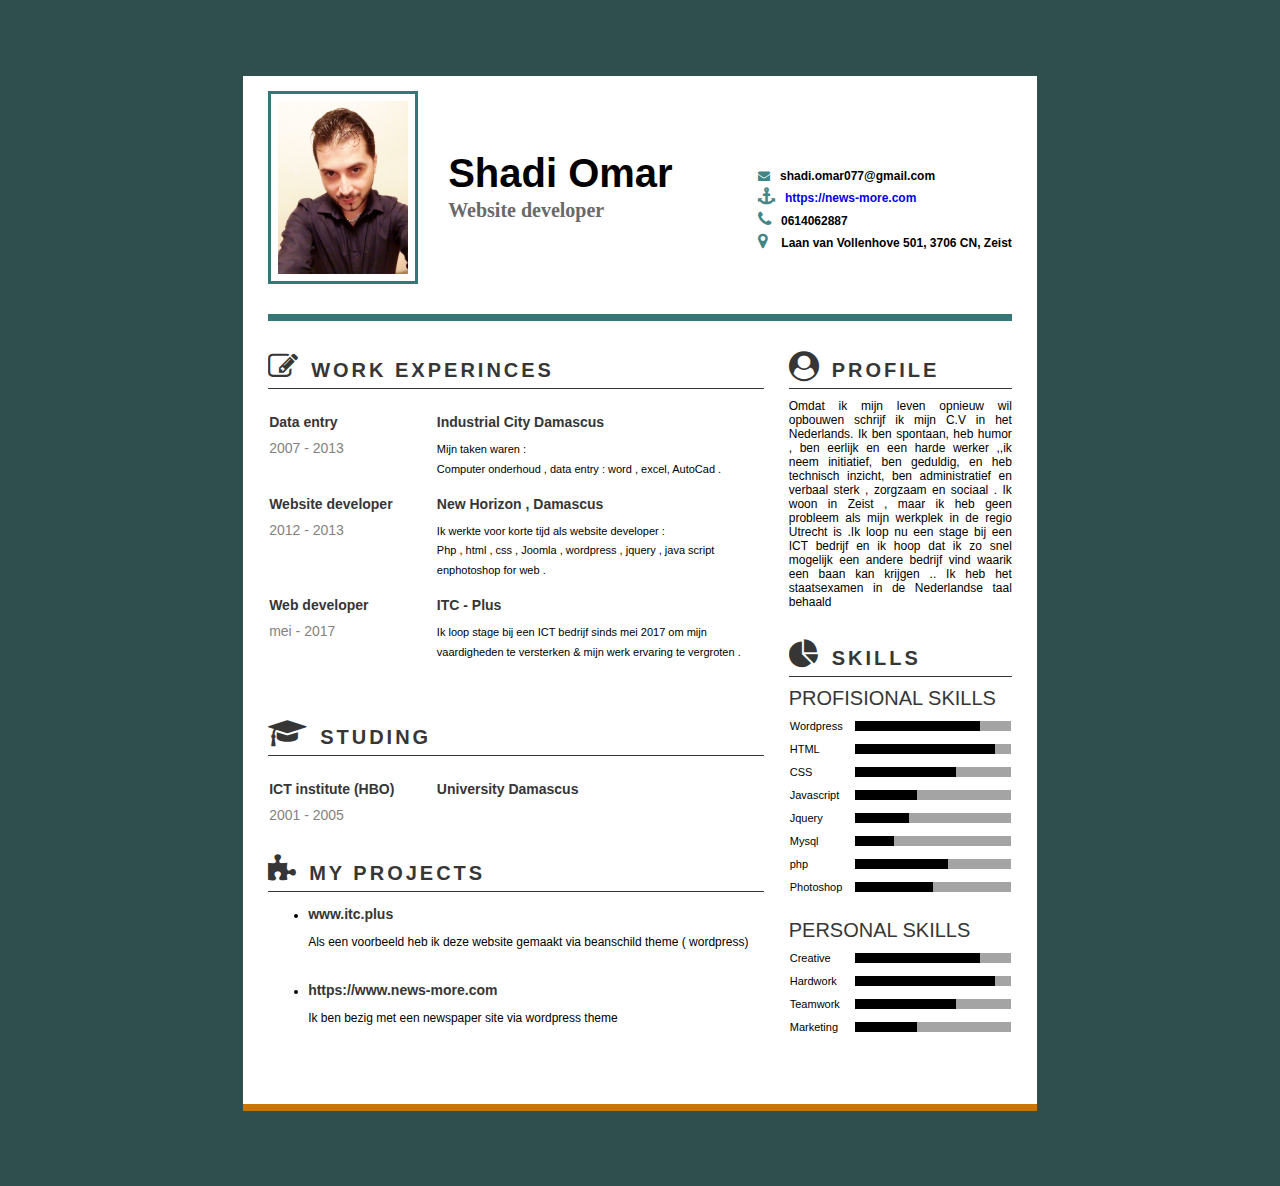
==== week1/index.html @ d6268f20 "Update index.html" ====
<html>
<head>

<link href='https://fonts.googleapis.com/css?family=Alfa Slab One' rel='stylesheet'>
<link rel="stylesheet" href="main.css">
<link rel="stylesheet" href="https://cdnjs.cloudflare.com/ajax/libs/font-awesome/4.7.0/css/font-awesome.min.css">

<title>My C.V</title>
<meta charset="utf-8">
<meta name="viewport" content="width=device-width, initial-scale=1">
</head>

<body>
<div id="mainContainer">
  <!-- here is the header of CV -->
  <div id="cvHeader">
    <img src="shadi.JPG" id="profilePic" width="150" height="200" alt="Profile Picture" />
    <h1>Shadi Omar</h1>
    <h2>Website developer</h2>
    <ul>
        <li><i class="fa fa-envelope" style="font-size: 12px;"></i>shadi.omar077@gmail.com</a></li>

        <li><i class="fa fa-anchor"></i><a href="https://news-more.com" target="blank">https://news-more.com</a></li>

        <li><i class="fa fa-phone"></i>0614062887</li>

        <li><i class="fa fa-map-marker"></i> Laan van Vollenhove 501, 3706 CN, Zeist</li>
    </ul>
    <div class="clearD"></div>
  </div>
  <!-- End of header -->

  <!-- CV body-->
  <div id="cvBody">
    <!-- Body main (left) -->
    <div id="mainLeft">
      <!-- work experinces section -->
      <section style="overflow-x:auto;">
        <h2><i class="fa fa-edit"></i>Work Experinces</h2>
        <table>
          <tr>
            <td width="30%"><h3>Data entry</h3><span class="underTitles">2007 - 2013</span></td>
            <td width="70%" style="padding-left: 20px;">
              <h3>Industrial City Damascus</h3>
              <p>Mijn taken waren :</p>
              <p>   Computer onderhoud , data entry : word , excel,
                  AutoCad .
              </p>
            </td>
          </tr>



          <tr>
            <td><h3>Website developer</h3><span class="underTitles">2012 - 2013</span></td>
            <td style="padding-left: 20px;">
              <h3>New Horizon , Damascus</h3>
              <p>Ik werkte voor korte tijd als website developer :</p>
              <p>Php , html , css , Joomla , wordpress , jquery , java
                  script enphotoshop for web .
              </p>
            </td>
          </tr>



          <tr>
            <td><h3>Web developer</h3><span class="underTitles">mei - 2017</span></td>
            <td style="padding-left: 20px;">
              <h3>ITC - Plus</h3>
              <p>Ik loop stage bij een ICT bedrijf sinds mei 2017 om mijn
                  vaardigheden te versterken & mijn werk ervaring te
                  vergroten .
              </p>
            </td>
          </tr>



        </table>
      </section>
      <!-- End -->
      <!-- Studing section -->
      <section>
        <h2><i class="fa fa-graduation-cap"></i>Studing</h2>
        <table>
          <tr>
            <td width="30%"><h3>ICT institute (HBO)</h3><span class="underTitles">2001 - 2005</span></td>
            <td width="70%" style="padding-left: 20px;">
              <h3>University Damascus</h3>
            </td>
          </tr>
        </table>
      </section>
      <!-- End -->
      <!-- My projects section -->
      <section>
        <h2><i class="fa fa-puzzle-piece"></i>My projects</h2>
        <ul>
          <li>
            <h3>www.itc.plus</h3>
            <p>Als een voorbeeld heb ik deze website gemaakt via beanschild
              theme ( wordpress)
            </p><br />
          </li>
          <li>
            <h3>https://www.news-more.com</h3>
            <p>Ik ben bezig met een newspaper site via wordpress theme
            </p>
          </li>
      </ul>
      </section>
      <!-- End -->
    </div>
    <!-- End left -->






    <!-- Body right banner -->
    <div id="rightBanner">
      <section class="rightBannerBlog">
        <h2><i class="fa fa-user-circle"></i>profile</h2>
        <p>Omdat ik mijn leven opnieuw wil
            opbouwen schrijf ik mijn C.V in het
            Nederlands. Ik ben spontaan, heb
            humor , ben eerlijk en een harde werker
            ,,ik neem initiatief, ben geduldig, en heb
            technisch inzicht, ben administratief en
            verbaal sterk , zorgzaam en sociaal . Ik
            woon in Zeist , maar ik heb geen
            probleem als mijn werkplek in de regio
            Utrecht is .Ik loop nu een stage bij een
            ICT bedrijf en ik hoop dat
            ik zo snel mogelijk een andere bedrijf
            vind waarik
            een baan kan krijgen ..
            Ik heb het staatsexamen in de
            Nederlandse taal behaald
        </p>
      </section>
      <section class="rightBannerBlog" style="overflow-x:auto;">
          <h2><i class="fa fa-pie-chart"></i>skills</h2>
          <span class="skilsTiltle">profisional skills</span>
          <table>
            <tr>
              <td width="25%">Wordpress</td>
              <td width="75%" style="padding-left: 10px;">
                <div class="defaultFullSkill">
                  <div class="skillProcent" style="width: 80%;"></div>
                </div>
              </td>
            </tr>
            <tr>
                <td>HTML</td>
                <td style="padding-left: 10px;">
                  <div class="defaultFullSkill">
                    <div class="skillProcent" style="width: 90%;"></div>
                  </div>
                </td>
            </tr>
            <tr>
                <td>CSS</td>
                <td style="padding-left: 10px;">
                  <div class="defaultFullSkill">
                    <div class="skillProcent" style="width: 65%;"></div>
                  </div>
                </td>
            </tr>
            <tr>
                <td>Javascript</td>
                <td style="padding-left: 10px;">
                  <div class="defaultFullSkill">
                    <div class="skillProcent" style="width: 40%;"></div>
                  </div>
                </td>
            </tr>
            <tr>
                <td>Jquery</td>
                <td style="padding-left: 10px;">
                  <div class="defaultFullSkill">
                    <div class="skillProcent" style="width: 35%;"></div>
                  </div>
                </td>
            </tr>
            <tr>
                <td>Mysql</td>
                <td style="padding-left: 10px;">
                  <div class="defaultFullSkill">
                    <div class="skillProcent" style="width: 25%;"></div>
                  </div>
                </td>
            </tr>
            <tr>
                <td>php</td>
                <td style="padding-left: 10px;">
                  <div class="defaultFullSkill">
                    <div class="skillProcent" style="width: 60%;"></div>
                  </div>
                </td>
            </tr>
            <tr>
                <td>Photoshop</td>
                <td style="padding-left: 10px;">
                  <div class="defaultFullSkill">
                    <div class="skillProcent" style="width: 50%;"></div>
                  </div>
                </td>
            </tr>
          </table>
          <span class="skilsTiltle">personal skills</span>
          <table>
            <tr>
              <td width="25%">Creative</td>
              <td width="75%" style="padding-left: 10px;">
                <div class="defaultFullSkill">
                  <div class="skillProcent" style="width: 80%;"></div>
                </div>
              </td>
            </tr>
            <tr>
                <td>Hardwork</td>
                <td style="padding-left: 10px;">
                  <div class="defaultFullSkill">
                    <div class="skillProcent" style="width: 90%;"></div>
                  </div>
                </td>
            </tr>
            <tr>
                <td>Teamwork</td>
                <td style="padding-left: 10px;">
                  <div class="defaultFullSkill">
                    <div class="skillProcent" style="width: 65%;"></div>
                  </div>
                </td>
            </tr>
            <tr>
                <td>Marketing</td>
                <td style="padding-left: 10px;">
                  <div class="defaultFullSkill">
                    <div class="skillProcent" style="width: 40%;"></div>
                  </div>
                </td>
            </tr>
          </table>
      </section>
    </div>
    
    <!-- End right banner -->
    
  </div>
  <!-- End of body-->
  <div class="clearD"></div>
</div>
</body>
</html>
---- week1/main.css ----
* {
    box-sizing: border-box;
}

body {
	font-family: "Trebuchet MS", "Lucida Grande", "Lucida Sans Unicode", "Lucida Sans", Tahoma, sans-serif;
	margin: 0;
	padding: 0;
	background-color: darkslategray;
}
p {
     margin: 0px;
}
h1, h2 {
	margin: 0;
	padding: 0;
}

a {
  text-decoration: none;
  -webkit-transition: all 0.9;
    -moz-transition: all 0.9s;
    -ms-transition: all 0.9s;
    -o-transition: all 0.9s;
    transition: all 0.9s;
}
.clearD{
	clear: both;
}
/* ****************************** */
#mainContainer {
	background-color: #fff;
	width: 21cm;
	margin: 2cm auto;
	padding: 15px 25px;
	font-family: "Trebuchet MS", arial;
	border-bottom: 7px solid rgb(204, 116, 0);
}
#cvHeader {
	overflow:hidden;
	border-bottom: #357777 7px solid;
	padding-bottom: 30px;
	position: relative;
}
#cvHeader img {
	float: left;
	border: 3px solid #357777;
	height: auto;
}
img#profilePic {
	padding: 7px;
	margin-right: 30px;
}
#cvHeader h1 {
	/*font-family: 'LeagueGothicRegular', serif;*/
	font-family: Verdana, Geneva, sans-serif;
	font-size: 40px;
	color: #000;
	letter-spacing: 0;
	margin-top: 60px;
	margin-left: 150px;
}
#cvHeader h2 {
	font-family: 'LeagueGothicRegular', serif;
	font-size: 20px;
	color: dimgray;
	letter-spacing: 0;
	margin-top: 3px;
	margin-left: 150px;
}
#cvHeader ul {
	position: absolute;
	margin: 0;
	padding: 75px 0 0 20px;
	top: 0;
	right: 0;
	font-size: 12px;
	line-height: 1.8;
	font-weight: bold;
}
#cvHeader ul li {
	list-style: none;
}
#cvHeader ul li i {
	margin-right: 10px;
	font-size: 17px;
	color: #438585;
}
/* ********************************************** */
#cvBody {
	margin-top: 30px;
	color: #000;
}
#cvBody h2,#rightBanner .skilsTiltle {
	font-family: Optima, Segoe, "Segoe UI", Candara, Calibri, Arial, sans-serif;
	text-transform: uppercase;
	font-size: 20px;
	color: #363636;
	margin-bottom: 10px;
}
#cvBody h2 {
	border-bottom: solid #363636 1px;
	line-height: 1.8;
	letter-spacing: 3px;
}
#cvBody i {
	margin-right: 10px;
	font-size: 30px;
}
#rightBanner {
	width: 30%;
	float: right;
}
section {
	margin-bottom: 30px;
	font-size: 12px;
}
#rightBanner .rightBannerBlog {
	text-align: justify;
}
table {
	border: none;
	width: 100%;
	font-size: 11px;
	border-collapse: collapse;
	margin-bottom: 25px;
}
.rightBannerBlog table tr td {
	vertical-align: center;
	padding-top: 10px;
}
table .defaultFullSkill {
	width: 100%;
	height: 10px;
	background-color: #a5a4a4;
}
table .defaultFullSkill .skillProcent {
	height: 100%;
	background-color: #000;
}
#mainLeft {
	width: 70%;
	float: left;
	padding-right: 25px;
}
#mainLeft p {
	line-height: 1.8;
}
#mainLeft h3 {
	font-family: Optima, Segoe, "Segoe UI", Candara, Calibri, Arial, sans-serif;
	font-size: 14px;
	font-weight: bold;
	color: #363636;
	margin-bottom: 10px;
}
#mainLeft .underTitles {
	font-family: Optima, Segoe, "Segoe UI", Candara, Calibri, Arial, sans-serif;
	font-size: 14px;
	color: #838282;
}
#mainLeft table tr td {
	vertical-align: top;
	padding-top: 15px;
}
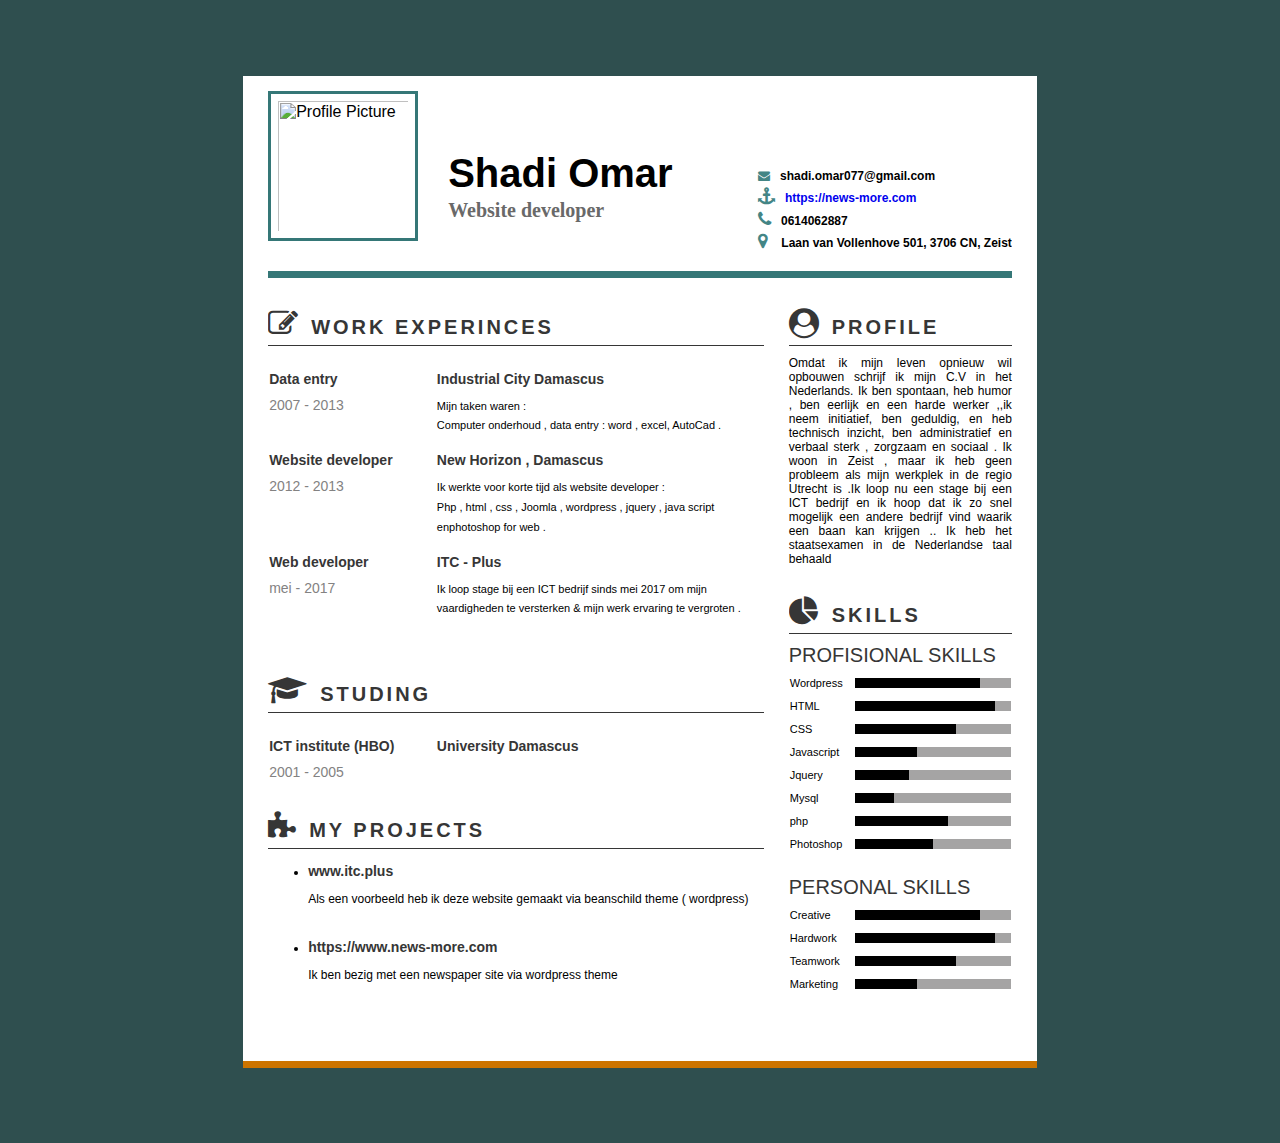
==== commit 577bcea1: "Update index.html" ====
--- a/week1/index.html
+++ b/week1/index.html
@@ -14,7 +14,7 @@
 <div id="mainContainer">
   <!-- here is the header of CV -->
   <div id="cvHeader">
-    <img src="shadi.JPG" id="profilePic" width="150" height="200" alt="Profile Picture" />
+    <img src="hyf-html-css/week1/images/shadi.JPG" id="profilePic" width="150" height="200" alt="Profile Picture" />
     <h1>Shadi Omar</h1>
     <h2>Website developer</h2>
     <ul>
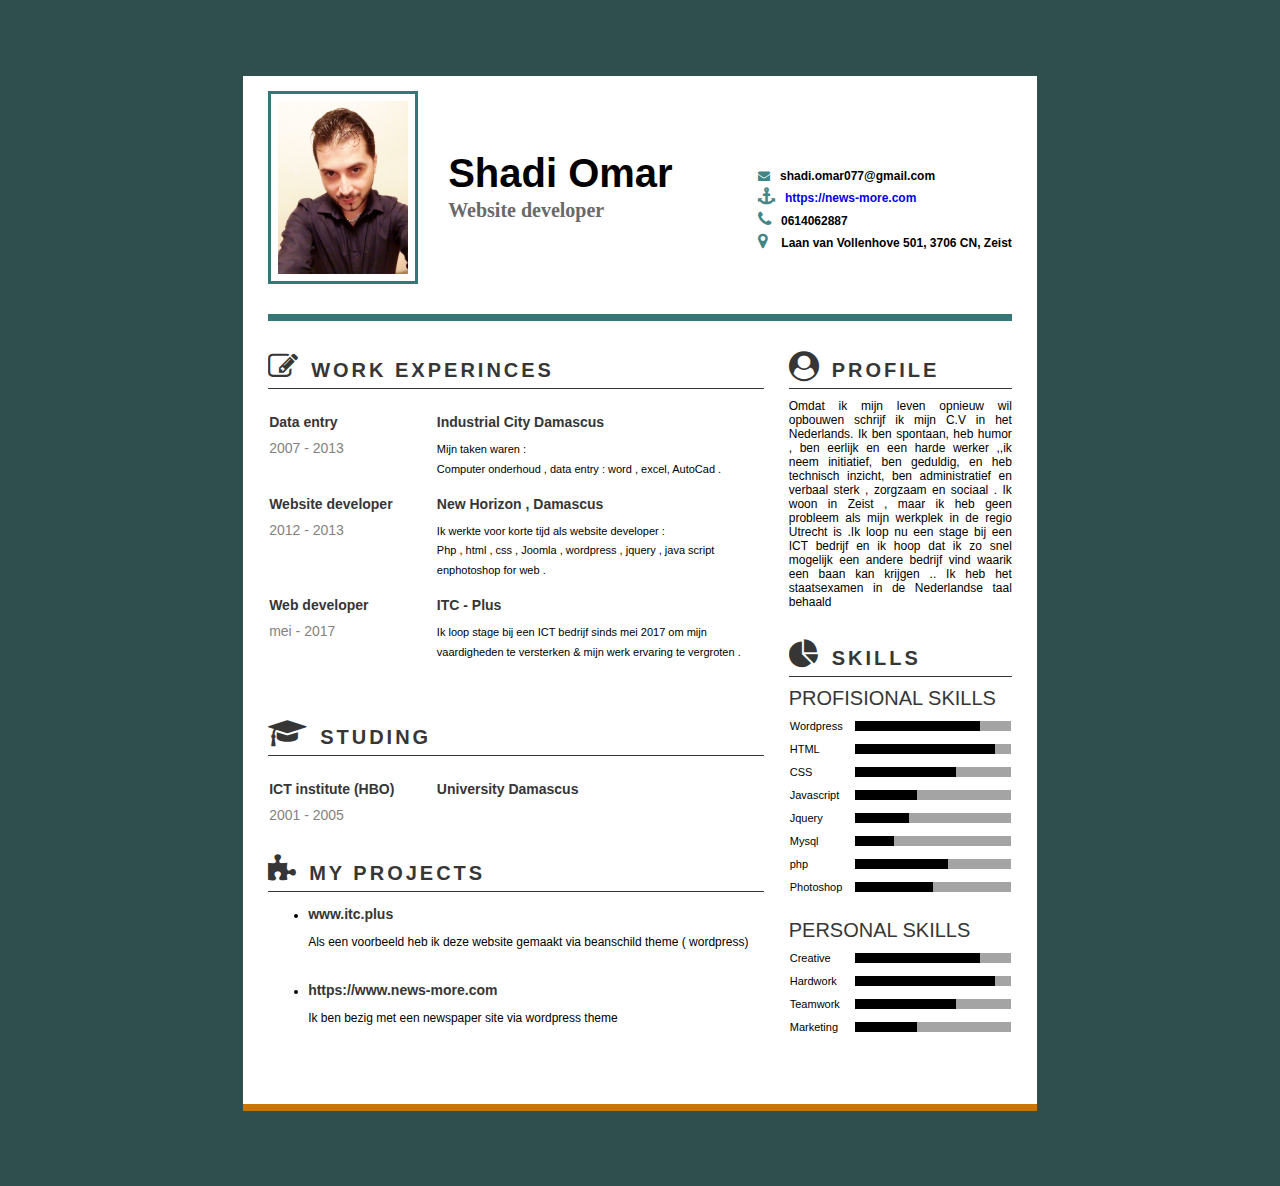
==== commit 5bd530eb: "Update index.html" ====
--- a/week1/index.html
+++ b/week1/index.html
@@ -14,7 +14,7 @@
 <div id="mainContainer">
   <!-- here is the header of CV -->
   <div id="cvHeader">
-    <img src="hyf-html-css/week1/images/shadi.JPG" id="profilePic" width="150" height="200" alt="Profile Picture" />
+    <img src="images/shadi.JPG" id="profilePic" width="150" height="200" alt="Profile Picture" />
     <h1>Shadi Omar</h1>
     <h2>Website developer</h2>
     <ul>
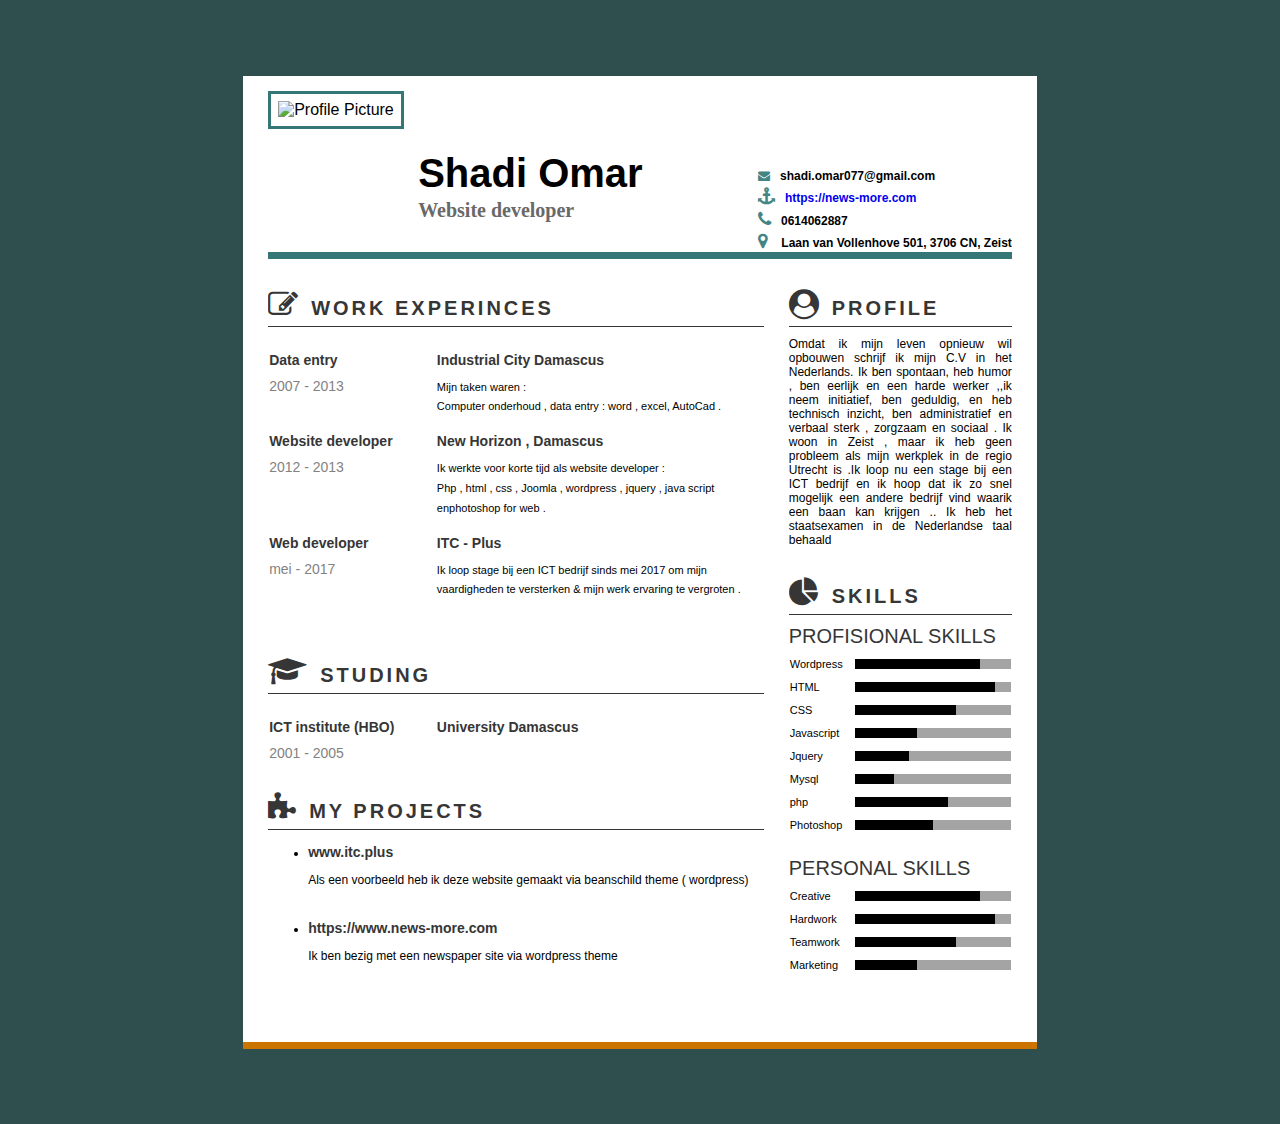
==== commit 64f7b224: "Update index.html" ====
--- a/week1/index.html
+++ b/week1/index.html
@@ -14,19 +14,23 @@
 <div id="mainContainer">
   <!-- here is the header of CV -->
   <div id="cvHeader">
-    <img src="images/shadi.JPG" id="profilePic" width="150" height="200" alt="Profile Picture" />
-    <h1>Shadi Omar</h1>
-    <h2>Website developer</h2>
-    <ul>
-        <li><i class="fa fa-envelope" style="font-size: 12px;"></i>shadi.omar077@gmail.com</a></li>
-
-        <li><i class="fa fa-anchor"></i><a href="https://news-more.com" target="blank">https://news-more.com</a></li>
-
-        <li><i class="fa fa-phone"></i>0614062887</li>
-
-        <li><i class="fa fa-map-marker"></i> Laan van Vollenhove 501, 3706 CN, Zeist</li>
-    </ul>
-    <div class="clearD"></div>
+    <img src="images/shadi.jpg" id="profilePic" alt="Profile Picture" />
+	  <div class="headerSideImg"><div class="headerM">
+		<h1>Shadi Omar</h1>
+		<h2>Website developer</h2>
+	  </div>
+	  <div class="headerR">
+		<ul>
+			<li><i class="fa fa-envelope" style="font-size: 12px;"></i>shadi.omar077@gmail.com</a></li>
+
+			<li><i class="fa fa-anchor"></i><a href="https://news-more.com" target="blank">https://news-more.com</a></li>
+
+			<li><i class="fa fa-phone"></i>0614062887</li>
+
+			<li><i class="fa fa-map-marker"></i> Laan van Vollenhove 501, 3706 CN, Zeist</li>
+		</ul>
+		<div class="clearD"></div>
+	  </div></div>
   </div>
   <!-- End of header -->
 
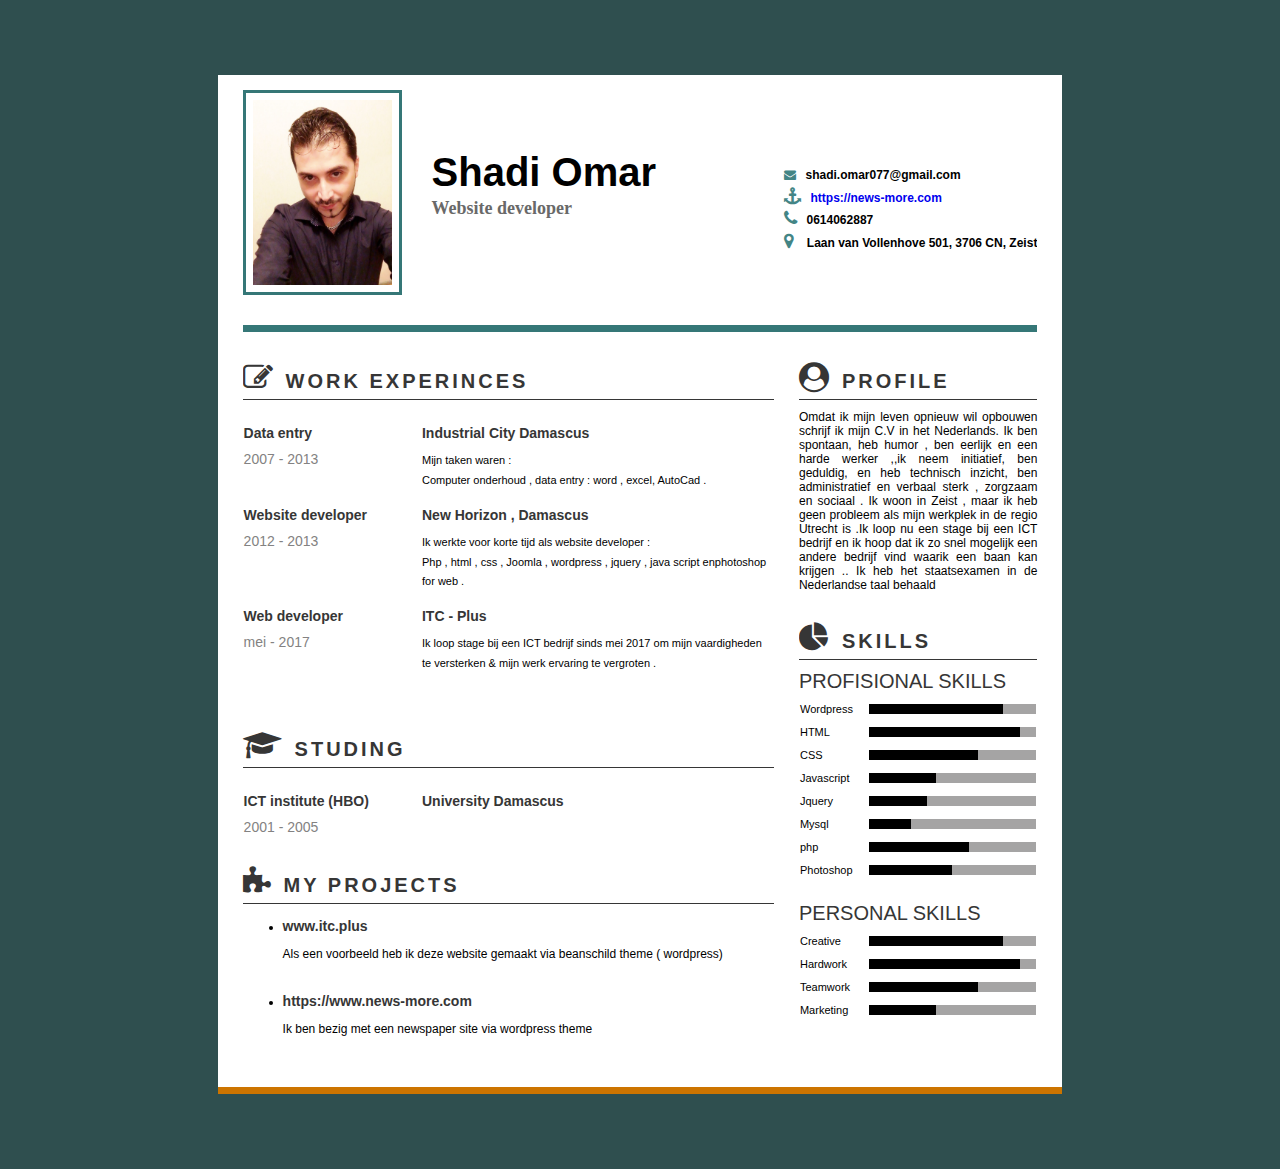
==== commit 2f4cbc3b: "Update index.html" ====
--- a/week1/index.html
+++ b/week1/index.html
@@ -14,7 +14,7 @@
 <div id="mainContainer">
   <!-- here is the header of CV -->
   <div id="cvHeader">
-    <img src="images/shadi.jpg" id="profilePic" alt="Profile Picture" />
+    <img src="images/shadi.JPG" id="profilePic" alt="Profile Picture" />
 	  <div class="headerSideImg"><div class="headerM">
 		<h1>Shadi Omar</h1>
 		<h2>Website developer</h2>
--- a/week1/main.css
+++ b/week1/main.css
@@ -30,8 +30,8 @@
 /* ****************************** */
 #mainContainer {
 	background-color: #fff;
-	width: 21cm;
-	margin: 2cm auto;
+	width: 66%;
+	margin: 75px auto;
 	padding: 15px 25px;
 	font-family: "Trebuchet MS", arial;
 	border-bottom: 7px solid rgb(204, 116, 0);
@@ -45,11 +45,23 @@
 #cvHeader img {
 	float: left;
 	border: 3px solid #357777;
+	width: 20%;
 	height: auto;
 }
 img#profilePic {
 	padding: 7px;
-	margin-right: 30px;
+	/*margin-right: 30px;*/
+}
+.headerSideImg {
+	float: left;
+	width: 80%;
+}
+.headerM {
+	float: left;
+	padding: 60px 0 0 30px;
+}
+.headerR {
+	float: right;
 }
 #cvHeader h1 {
 	/*font-family: 'LeagueGothicRegular', serif;*/
@@ -57,23 +69,23 @@
 	font-size: 40px;
 	color: #000;
 	letter-spacing: 0;
-	margin-top: 60px;
-	margin-left: 150px;
+	/*margin-top: 60px;
+	margin-left: 150px;*/
 }
 #cvHeader h2 {
 	font-family: 'LeagueGothicRegular', serif;
-	font-size: 20px;
+	font-size: 18px;
 	color: dimgray;
 	letter-spacing: 0;
 	margin-top: 3px;
-	margin-left: 150px;
+	/*margin-left: 150px;*/
 }
 #cvHeader ul {
-	position: absolute;
+	/*position: absolute;
+	top: 0;
+	right: 0;*/
 	margin: 0;
 	padding: 75px 0 0 20px;
-	top: 0;
-	right: 0;
 	font-size: 12px;
 	line-height: 1.8;
 	font-weight: bold;
@@ -161,4 +173,61 @@
 #mainLeft table tr td {
 	vertical-align: top;
 	padding-top: 15px;
-}+}
+/* ************************************** */
+/* ************************************** */
+/* ************************************** */
+/* ************************************** */
+@media only screen and (max-width:750px) {
+  /* For tablets: */
+  #mainContainer {width: 100%;}
+  #cvHeader h1 {
+	  font-size: 30px;
+  }
+  #cvHeader h2 {
+	  font-size: 14px;
+  }
+  #cvHeader img {
+	  width: 30%;
+  }
+  .headerSideImg {
+	  width: 70%;
+  }
+  .headerM, .headerR {
+	  float: none;
+	  width: 100%;
+  }
+  #rightBanner, #mainLeft {
+	  float: none;
+	  width: 100%;
+  }
+}
+
+
+
+
+
+@media only screen and (max-width:450px) {
+  /* For mobile phones: */
+  #mainContainer {width: 100%;}
+  #cvHeader h1 {
+	  font-size: 20px;
+  }
+  #cvHeader h2 {
+	  font-size: 10px;
+  }
+  #cvHeader img {
+	  width: 100%;
+  }
+  .headerSideImg {
+	  width: 100%;
+  }
+  .headerM, .headerR {
+	  float: none;
+	  width: 100%;
+  }
+  #rightBanner, #mainLeft {
+	  float: none;
+	  width: 100%;
+  }  
+}
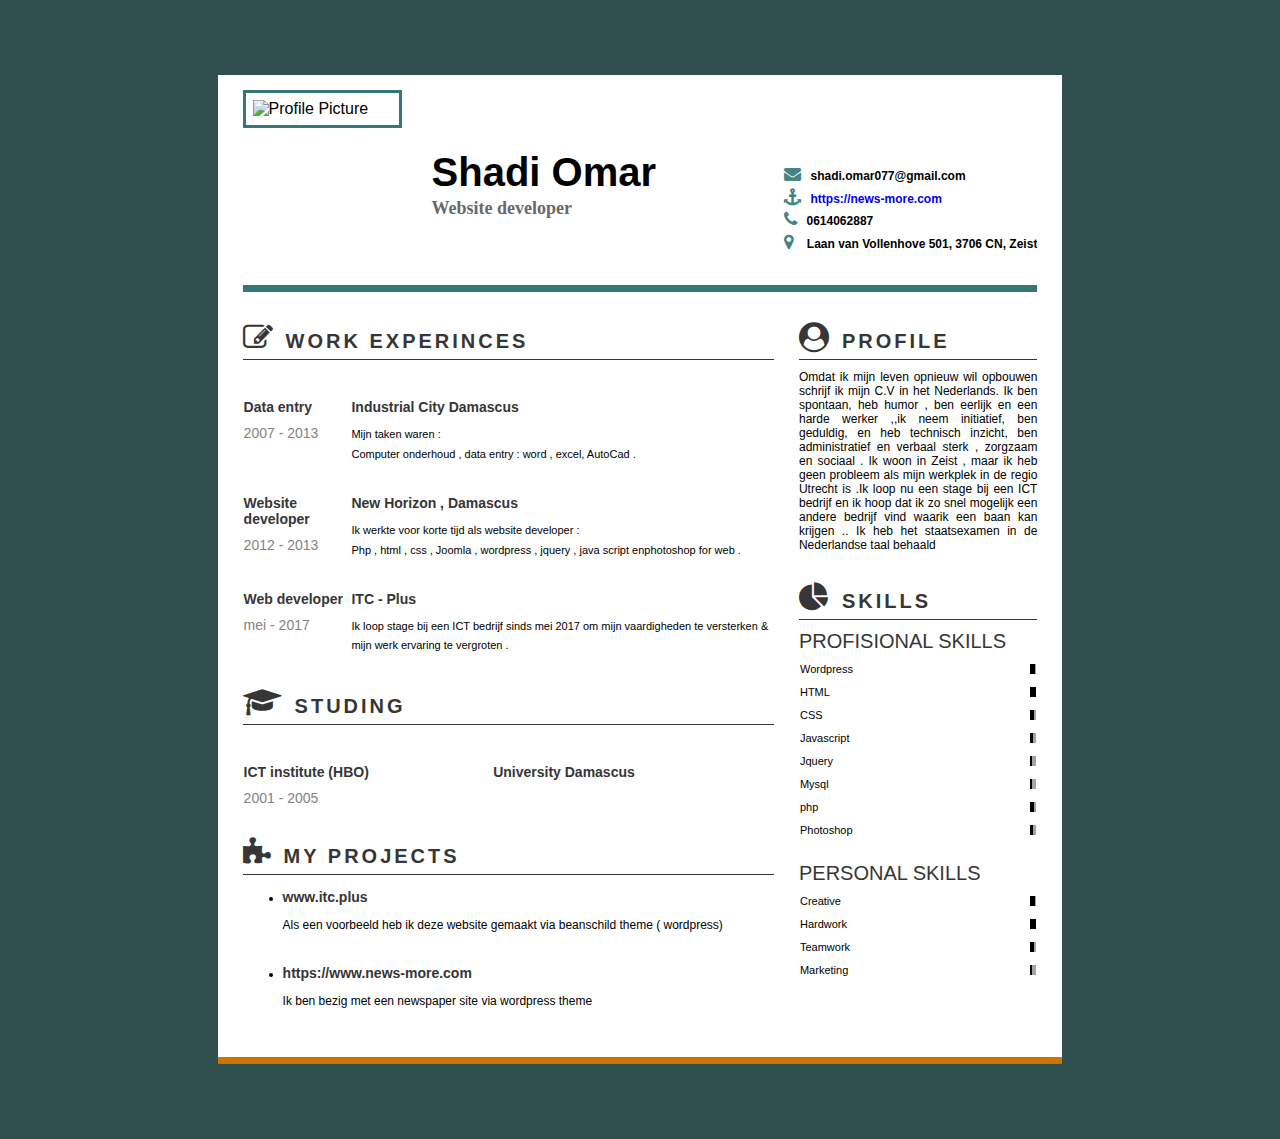
==== commit 26a5b645: "Update index.html" ====
--- a/week1/index.html
+++ b/week1/index.html
@@ -1,3 +1,4 @@
+<!DOCTYPE html>
 <html>
 <head>
 
@@ -14,14 +15,14 @@
 <div id="mainContainer">
   <!-- here is the header of CV -->
   <div id="cvHeader">
-    <img src="images/shadi.JPG" id="profilePic" alt="Profile Picture" />
+    <img src="shadi.jpg" id="profilePic" alt="Profile Picture" />
 	  <div class="headerSideImg"><div class="headerM">
 		<h1>Shadi Omar</h1>
 		<h2>Website developer</h2>
 	  </div>
 	  <div class="headerR">
 		<ul>
-			<li><i class="fa fa-envelope" style="font-size: 12px;"></i>shadi.omar077@gmail.com</a></li>
+			<li><i class="fa fa-envelope"></i>shadi.omar077@gmail.com</li>
 
 			<li><i class="fa fa-anchor"></i><a href="https://news-more.com" target="blank">https://news-more.com</a></li>
 
@@ -39,12 +40,12 @@
     <!-- Body main (left) -->
     <div id="mainLeft">
       <!-- work experinces section -->
-      <section style="overflow-x:auto;">
+      <section>
         <h2><i class="fa fa-edit"></i>Work Experinces</h2>
         <table>
           <tr>
-            <td width="30%"><h3>Data entry</h3><span class="underTitles">2007 - 2013</span></td>
-            <td width="70%" style="padding-left: 20px;">
+            <td><h3>Data entry</h3><span class="underTitles">2007 - 2013</span></td>
+            <td>
               <h3>Industrial City Damascus</h3>
               <p>Mijn taken waren :</p>
               <p>   Computer onderhoud , data entry : word , excel,
@@ -57,7 +58,7 @@
 
           <tr>
             <td><h3>Website developer</h3><span class="underTitles">2012 - 2013</span></td>
-            <td style="padding-left: 20px;">
+            <td>
               <h3>New Horizon , Damascus</h3>
               <p>Ik werkte voor korte tijd als website developer :</p>
               <p>Php , html , css , Joomla , wordpress , jquery , java
@@ -70,7 +71,7 @@
 
           <tr>
             <td><h3>Web developer</h3><span class="underTitles">mei - 2017</span></td>
-            <td style="padding-left: 20px;">
+            <td>
               <h3>ITC - Plus</h3>
               <p>Ik loop stage bij een ICT bedrijf sinds mei 2017 om mijn
                   vaardigheden te versterken & mijn werk ervaring te
@@ -89,8 +90,8 @@
         <h2><i class="fa fa-graduation-cap"></i>Studing</h2>
         <table>
           <tr>
-            <td width="30%"><h3>ICT institute (HBO)</h3><span class="underTitles">2001 - 2005</span></td>
-            <td width="70%" style="padding-left: 20px;">
+            <td><h3>ICT institute (HBO)</h3><span class="underTitles">2001 - 2005</span></td>
+            <td>
               <h3>University Damascus</h3>
             </td>
           </tr>
@@ -145,13 +146,13 @@
             Nederlandse taal behaald
         </p>
       </section>
-      <section class="rightBannerBlog" style="overflow-x:auto;">
+      <section class="rightBannerBlog">
           <h2><i class="fa fa-pie-chart"></i>skills</h2>
           <span class="skilsTiltle">profisional skills</span>
           <table>
             <tr>
-              <td width="25%">Wordpress</td>
-              <td width="75%" style="padding-left: 10px;">
+              <td>Wordpress</td>
+              <td>
                 <div class="defaultFullSkill">
                   <div class="skillProcent" style="width: 80%;"></div>
                 </div>
@@ -159,7 +160,7 @@
             </tr>
             <tr>
                 <td>HTML</td>
-                <td style="padding-left: 10px;">
+                <td>
                   <div class="defaultFullSkill">
                     <div class="skillProcent" style="width: 90%;"></div>
                   </div>
@@ -167,7 +168,7 @@
             </tr>
             <tr>
                 <td>CSS</td>
-                <td style="padding-left: 10px;">
+                <td>
                   <div class="defaultFullSkill">
                     <div class="skillProcent" style="width: 65%;"></div>
                   </div>
@@ -175,7 +176,7 @@
             </tr>
             <tr>
                 <td>Javascript</td>
-                <td style="padding-left: 10px;">
+                <td>
                   <div class="defaultFullSkill">
                     <div class="skillProcent" style="width: 40%;"></div>
                   </div>
@@ -183,7 +184,7 @@
             </tr>
             <tr>
                 <td>Jquery</td>
-                <td style="padding-left: 10px;">
+                <td>
                   <div class="defaultFullSkill">
                     <div class="skillProcent" style="width: 35%;"></div>
                   </div>
@@ -191,7 +192,7 @@
             </tr>
             <tr>
                 <td>Mysql</td>
-                <td style="padding-left: 10px;">
+                <td>
                   <div class="defaultFullSkill">
                     <div class="skillProcent" style="width: 25%;"></div>
                   </div>
@@ -199,7 +200,7 @@
             </tr>
             <tr>
                 <td>php</td>
-                <td style="padding-left: 10px;">
+                <td>
                   <div class="defaultFullSkill">
                     <div class="skillProcent" style="width: 60%;"></div>
                   </div>
@@ -207,7 +208,7 @@
             </tr>
             <tr>
                 <td>Photoshop</td>
-                <td style="padding-left: 10px;">
+                <td>
                   <div class="defaultFullSkill">
                     <div class="skillProcent" style="width: 50%;"></div>
                   </div>
@@ -217,8 +218,8 @@
           <span class="skilsTiltle">personal skills</span>
           <table>
             <tr>
-              <td width="25%">Creative</td>
-              <td width="75%" style="padding-left: 10px;">
+              <td>Creative</td>
+              <td>
                 <div class="defaultFullSkill">
                   <div class="skillProcent" style="width: 80%;"></div>
                 </div>
@@ -226,7 +227,7 @@
             </tr>
             <tr>
                 <td>Hardwork</td>
-                <td style="padding-left: 10px;">
+                <td>
                   <div class="defaultFullSkill">
                     <div class="skillProcent" style="width: 90%;"></div>
                   </div>
@@ -234,7 +235,7 @@
             </tr>
             <tr>
                 <td>Teamwork</td>
-                <td style="padding-left: 10px;">
+                <td>
                   <div class="defaultFullSkill">
                     <div class="skillProcent" style="width: 65%;"></div>
                   </div>
@@ -242,7 +243,7 @@
             </tr>
             <tr>
                 <td>Marketing</td>
-                <td style="padding-left: 10px;">
+                <td>
                   <div class="defaultFullSkill">
                     <div class="skillProcent" style="width: 40%;"></div>
                   </div>
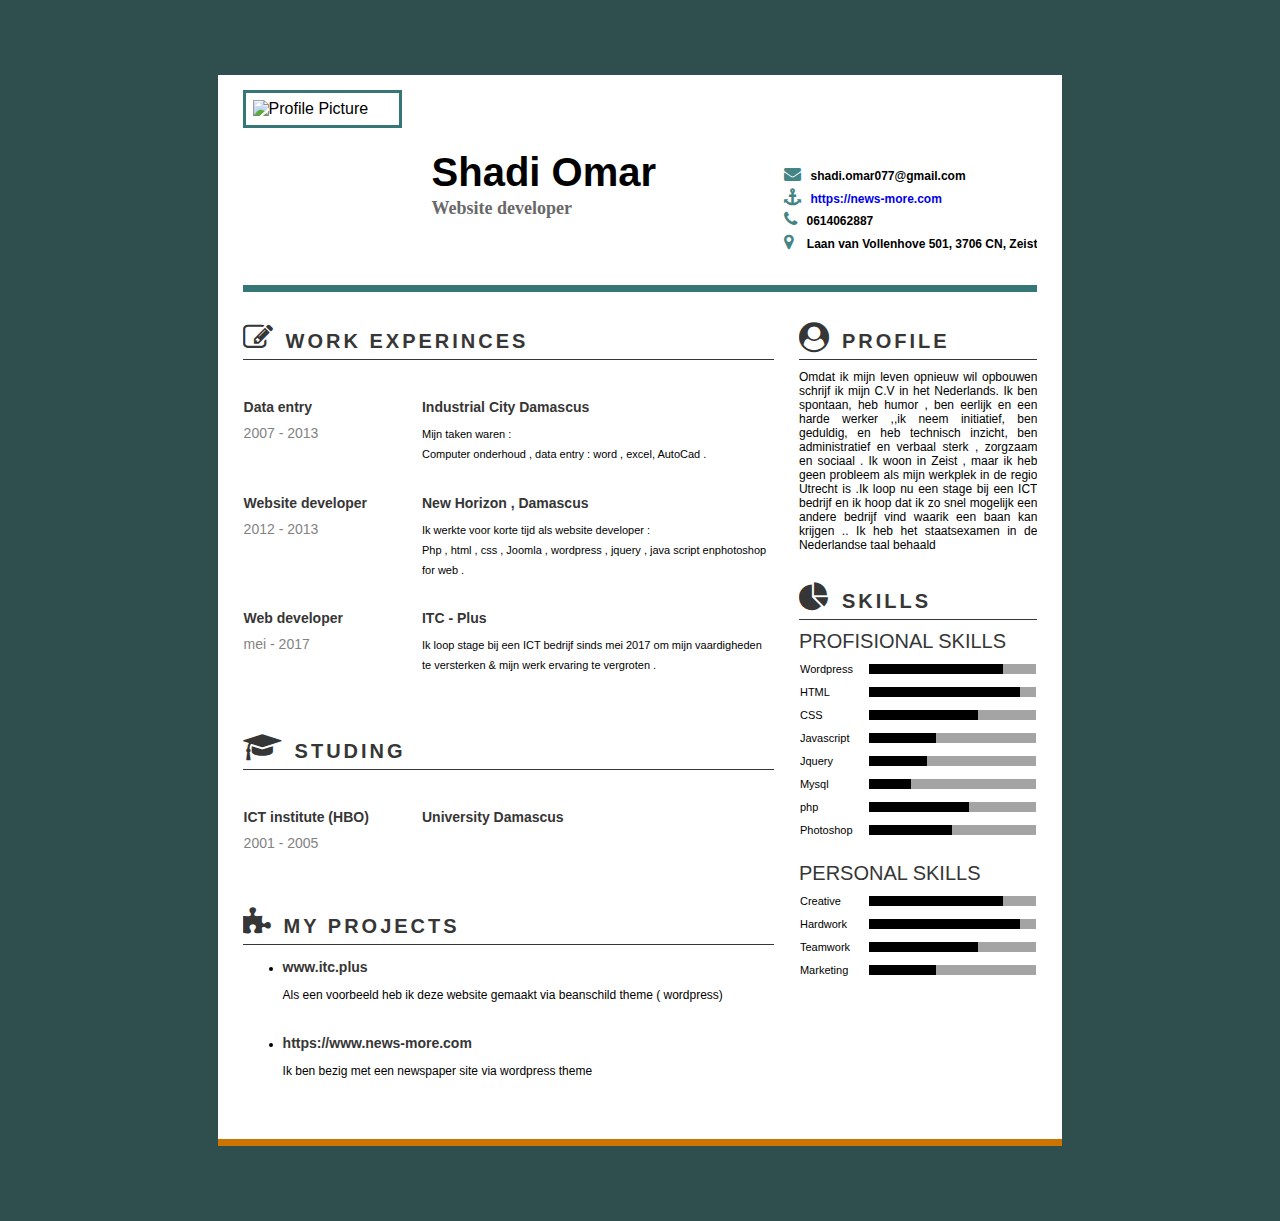
==== commit 6f41a909: "Update index.html" ====
--- a/week1/index.html
+++ b/week1/index.html
@@ -15,7 +15,7 @@
 <div id="mainContainer">
   <!-- here is the header of CV -->
   <div id="cvHeader">
-    <img src="shadi.jpg" id="profilePic" alt="Profile Picture" />
+    <img src="images/shadi.jpg" id="profilePic" alt="Profile Picture" />
 	  <div class="headerSideImg"><div class="headerM">
 		<h1>Shadi Omar</h1>
 		<h2>Website developer</h2>
--- a/week1/main.css
+++ b/week1/main.css
@@ -98,6 +98,10 @@
 	font-size: 17px;
 	color: #438585;
 }
+.iconSet {
+	font-size: 12px;
+	background-color: #838282;
+}
 /* ********************************************** */
 #cvBody {
 	margin-top: 30px;
@@ -127,6 +131,9 @@
 	margin-bottom: 30px;
 	font-size: 12px;
 }
+.rightBannerBlog {
+	overflow-x:auto;
+}
 #rightBanner .rightBannerBlog {
 	text-align: justify;
 }
@@ -141,6 +148,13 @@
 	vertical-align: center;
 	padding-top: 10px;
 }
+.rightBannerBlog table tr td:first-child {
+	width: 25%;
+}
+.rightBannerBlog table tr td:nth-child(2) {
+	width: 75%;
+	padding-left: 10px;
+}
 table .defaultFullSkill {
 	width: 100%;
 	height: 10px;
@@ -174,6 +188,16 @@
 	vertical-align: top;
 	padding-top: 15px;
 }
+#mainLeft section {
+	overflow-x:auto;
+}
+#mainLeft table tr td:first-child {
+	width: 30%;
+}
+#mainLeft table tr td:nth-child(2) {
+	width: 70%;
+	padding-left: 20px;
+}
 /* ************************************** */
 /* ************************************** */
 /* ************************************** */
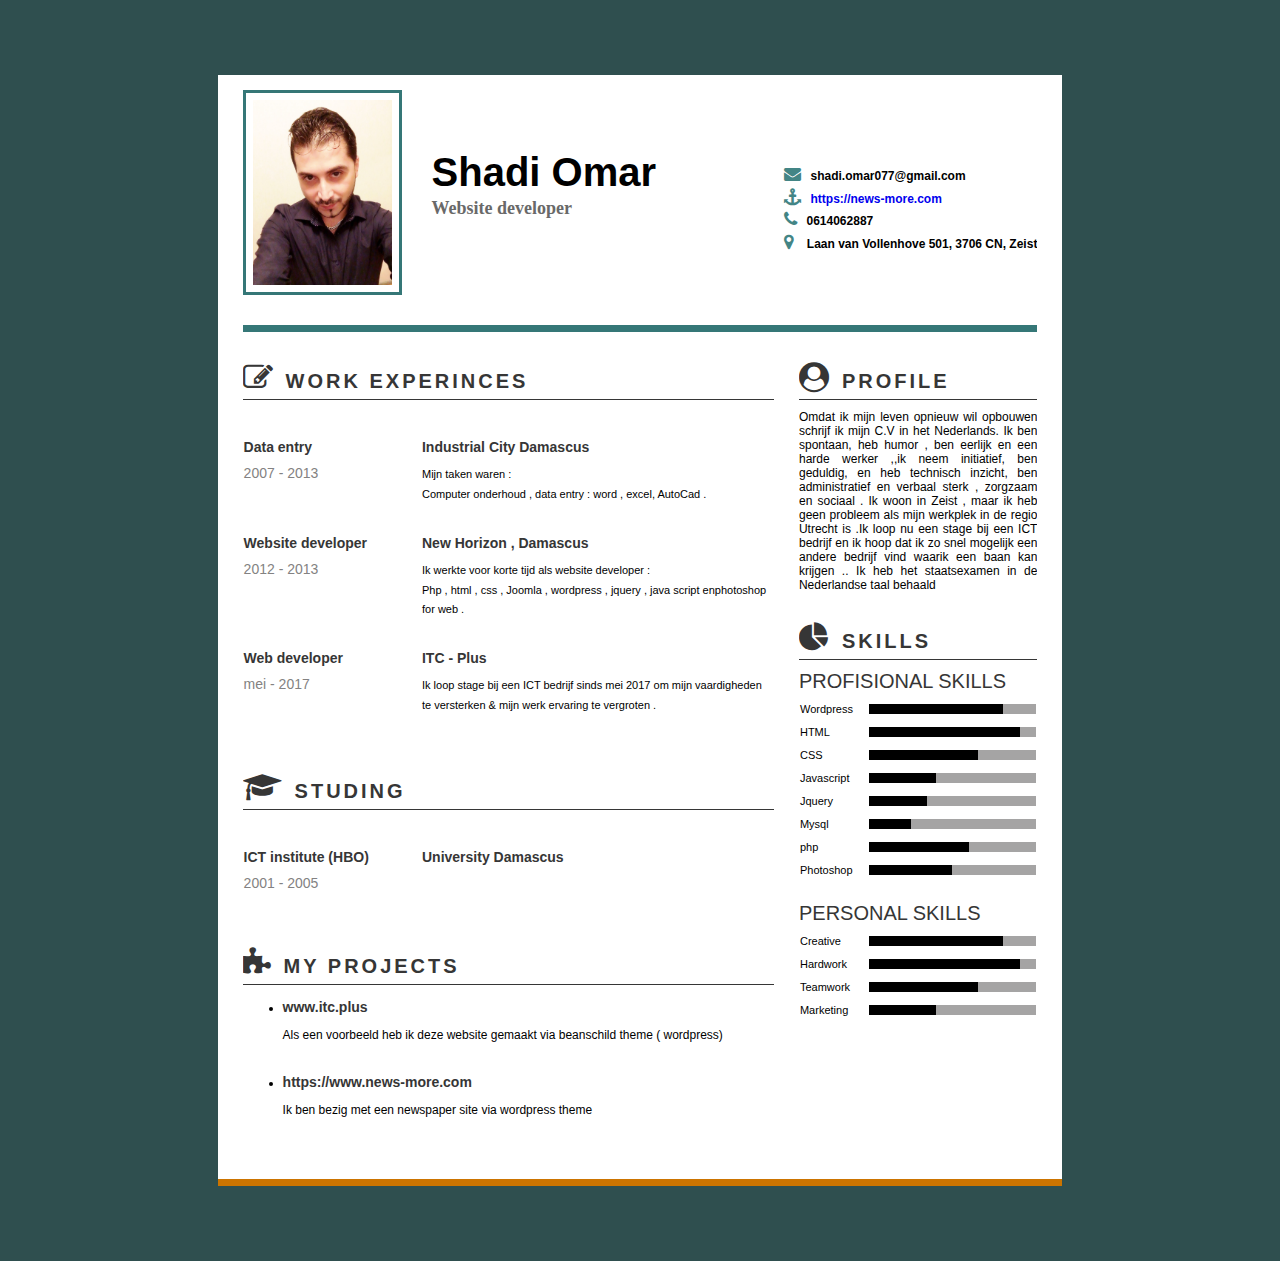
==== commit 15fa38f5: "Update index.html" ====
--- a/week1/index.html
+++ b/week1/index.html
@@ -15,7 +15,7 @@
 <div id="mainContainer">
   <!-- here is the header of CV -->
   <div id="cvHeader">
-    <img src="images/shadi.jpg" id="profilePic" alt="Profile Picture" />
+    <img src="images/shadi.JPG" id="profilePic" alt="Profile Picture" />
 	  <div class="headerSideImg"><div class="headerM">
 		<h1>Shadi Omar</h1>
 		<h2>Website developer</h2>
